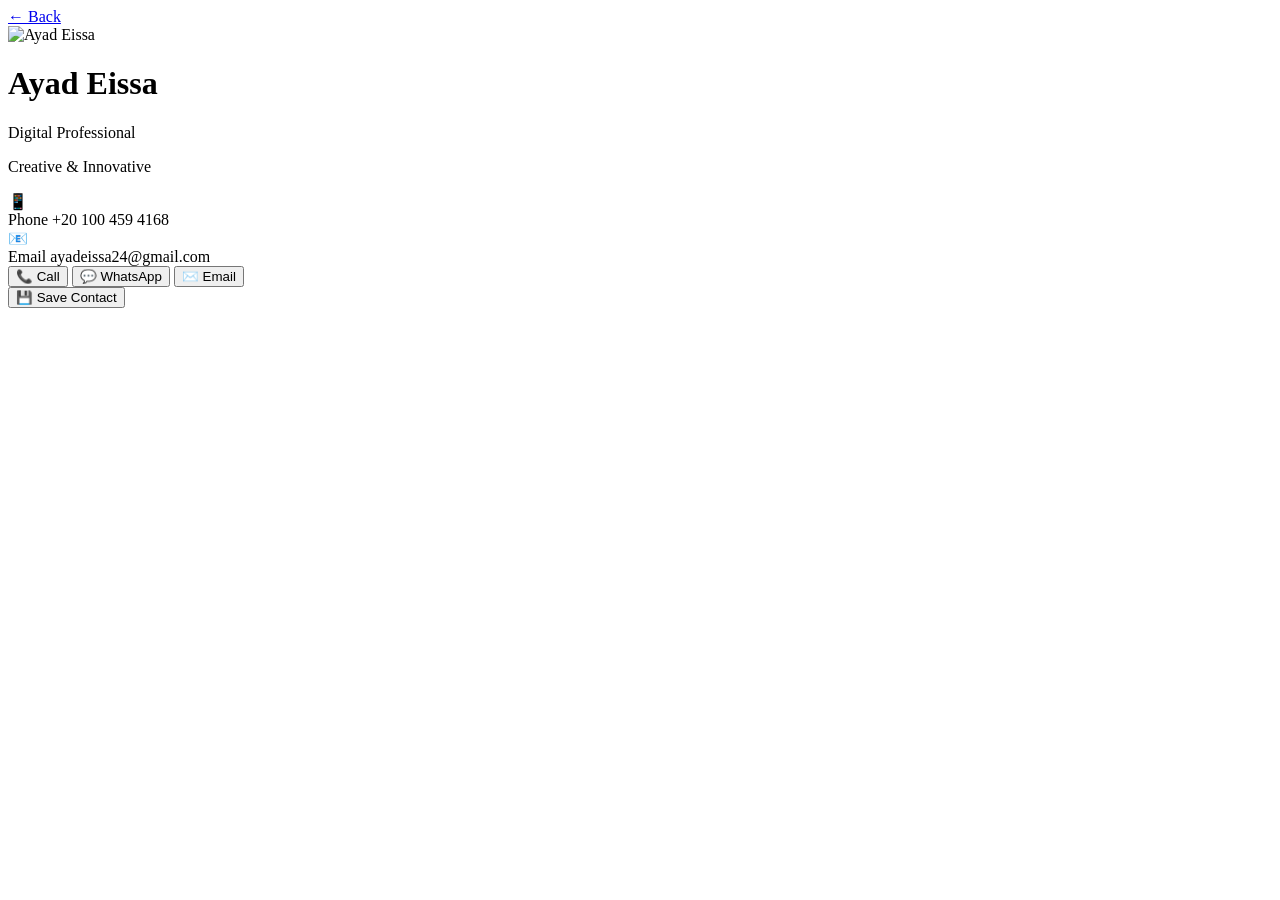
==== card3.html @ d848d21b "Add Minimal Dark card design" ====
<!DOCTYPE html>
<html lang="en">
<head>
    <meta charset="UTF-8">
    <meta name="viewport" content="width=device-width, initial-scale=1.0">
    <title>Ayad Eissa - Minimal Dark Card</title>
    <link rel="stylesheet" href="css/style.css">
</head>
<body class="minimal-dark-theme">
    <div class="card-container">
        <div class="back-button">
            <a href="index.html" class="btn-back">← Back</a>
        </div>

        <div class="card minimal-dark-card">
            <div class="card-bg minimal"></div>
            
            <div class="card-content">
                <div class="avatar-container">
                    <div class="avatar-frame minimal">
                        <img src="https://via.placeholder.com/200?text=Ayad+Eissa" alt="Ayad Eissa" class="avatar">
                        <div class="avatar-border"></div>
                    </div>
                </div>

                <div class="info-section">
                    <h1 class="name minimal">Ayad Eissa</h1>
                    <p class="title">Digital Professional</p>
                    <p class="subtitle">Creative & Innovative</p>
                </div>

                <div class="divider minimal-divider"></div>

                <div class="contact-info">
                    <div class="contact-item minimal">
                        <span class="icon">📱</span>
                        <div class="contact-text">
                            <span class="label">Phone</span>
                            <span class="value">+20 100 459 4168</span>
                        </div>
                    </div>
                    <div class="contact-item minimal">
                        <span class="icon">📧</span>
                        <div class="contact-text">
                            <span class="label">Email</span>
                            <span class="value">ayadeissa24@gmail.com</span>
                        </div>
                    </div>
                </div>

                <div class="action-buttons minimal-buttons">
                    <button class="btn-action minimal" onclick="call()">
                        <span class="icon">📞</span>
                        <span>Call</span>
                    </button>
                    <button class="btn-action minimal" onclick="whatsapp()">
                        <span class="icon">💬</span>
                        <span>WhatsApp</span>
                    </button>
                    <button class="btn-action minimal" onclick="email()">
                        <span class="icon">✉️</span>
                        <span>Email</span>
                    </button>
                </div>

                <div class="save-contact-section">
                    <button class="btn-save minimal" onclick="downloadVCF()">
                        <span class="icon">💾</span>
                        <span>Save Contact</span>
                    </button>
                </div>
            </div>
        </div>
    </div>

    <script src="js/app.js"></script>
    <script>
        function call() {
            window.location.href = 'tel:+201004594168';
        }
        function whatsapp() {
            window.location.href = 'https://wa.me/201004594168';
        }
        function email() {
            window.location.href = 'mailto:ayadeissa24@gmail.com';
        }
        function downloadVCF() {
            const link = document.createElement('a');
            link.href = 'contact.vcf';
            link.download = 'Ayad-Eissa.vcf';
            document.body.appendChild(link);
            link.click();
            document.body.removeChild(link);
        }
    </script>
</body>
</html>
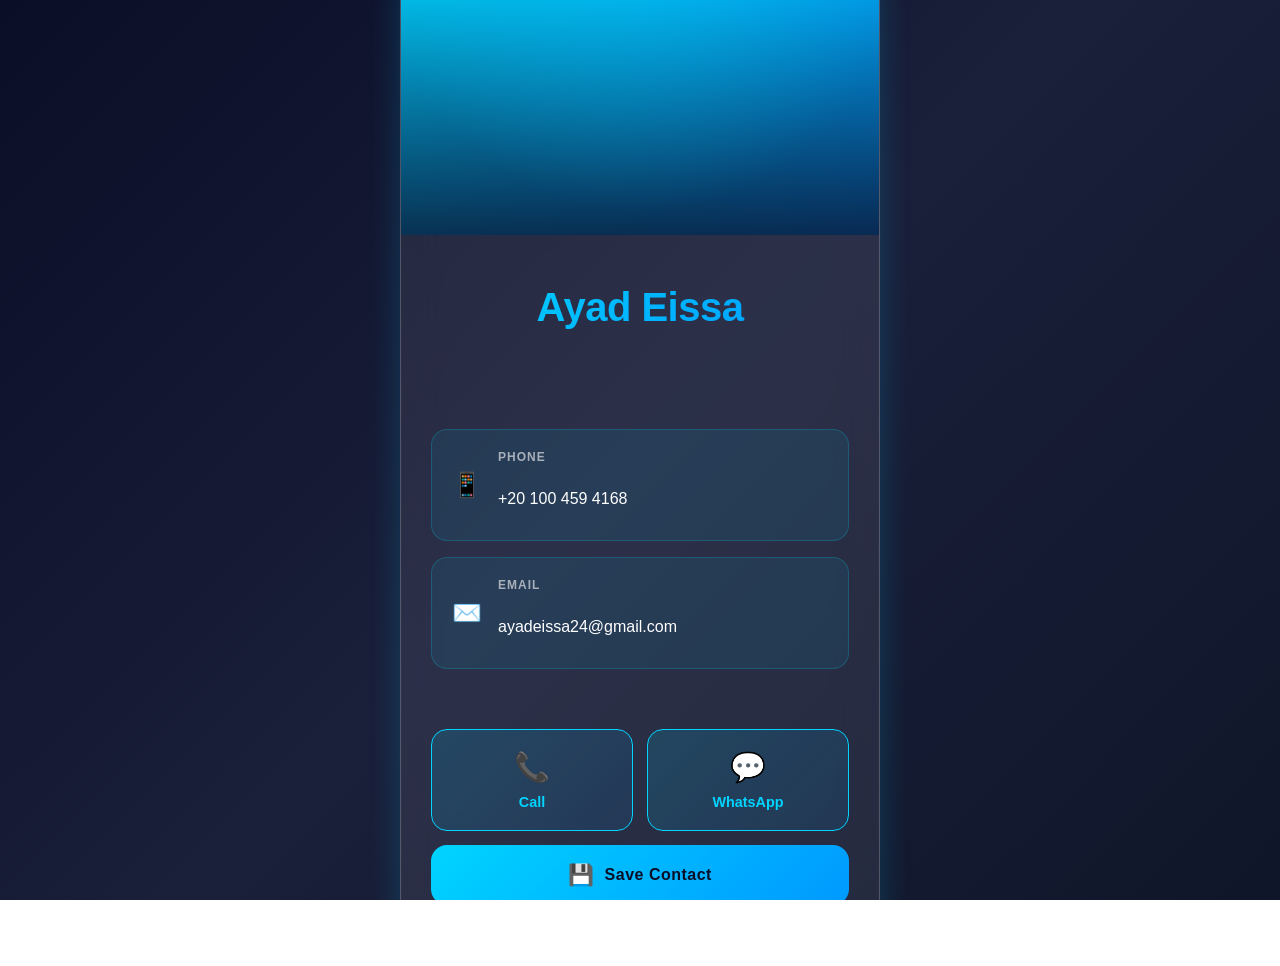
==== commit dd304c8a: "Redesign card3 with premium NFC layout - hero banner, glassmorphism, modern blue neon" ====
--- a/card3.html
+++ b/card3.html
@@ -3,69 +3,375 @@
 <head>
     <meta charset="UTF-8">
     <meta name="viewport" content="width=device-width, initial-scale=1.0">
-    <title>Ayad Eissa - Minimal Dark Card</title>
+    <title>Ayad Eissa - Premium Digital Business Card</title>
     <link rel="stylesheet" href="css/style.css">
+    <style>
+        * {
+            margin: 0;
+            padding: 0;
+            box-sizing: border-box;
+        }
+
+        body {
+            font-family: -apple-system, BlinkMacSystemFont, 'Segoe UI', Roboto, Oxygen, Ubuntu, Cantarell, sans-serif;
+            background: linear-gradient(135deg, #0a0e27 0%, #1a1f3a 50%, #0f1629 100%);
+            min-height: 100vh;
+            display: flex;
+            align-items: center;
+            justify-content: center;
+            padding: 20px;
+        }
+
+        .container {
+            width: 100%;
+            max-width: 480px;
+            position: relative;
+        }
+
+        .back-button {
+            position: absolute;
+            top: -60px;
+            left: 0;
+            z-index: 50;
+        }
+
+        .btn-back {
+            display: inline-flex;
+            align-items: center;
+            gap: 8px;
+            padding: 12px 24px;
+            background: rgba(255, 255, 255, 0.08);
+            backdrop-filter: blur(20px);
+            border: 1px solid rgba(255, 255, 255, 0.2);
+            border-radius: 10px;
+            color: #ffffff;
+            text-decoration: none;
+            transition: all 0.3s ease;
+            font-weight: 500;
+        }
+
+        .btn-back:hover {
+            background: #00d4ff;
+            color: #0a0e27;
+            transform: translateX(-5px);
+        }
+
+        .card {
+            background: rgba(255, 255, 255, 0.08);
+            backdrop-filter: blur(20px);
+            border: 1px solid rgba(255, 255, 255, 0.2);
+            border-radius: 35px;
+            overflow: hidden;
+            box-shadow: 0 8px 32px rgba(0, 212, 255, 0.2), inset 0 1px 1px rgba(255, 255, 255, 0.2);
+            animation: slideUp 0.8s ease-out;
+        }
+
+        .hero-banner {
+            width: 100%;
+            height: 280px;
+            background: linear-gradient(135deg, #00d4ff 0%, #0099ff 100%);
+            position: relative;
+            overflow: hidden;
+        }
+
+        .hero-banner img {
+            width: 100%;
+            height: 100%;
+            object-fit: cover;
+        }
+
+        .hero-overlay {
+            position: absolute;
+            inset: 0;
+            background: linear-gradient(180deg, rgba(0, 0, 0, 0) 0%, rgba(10, 14, 39, 0.8) 100%);
+        }
+
+        .neon-glow {
+            position: absolute;
+            inset: 0;
+            background: radial-gradient(circle at 50% 0%, rgba(0, 212, 255, 0.3) 0%, transparent 70%);
+            animation: pulse-glow 3s ease-in-out infinite;
+        }
+
+        @keyframes pulse-glow {
+            0%, 100% {
+                opacity: 0.5;
+            }
+            50% {
+                opacity: 1;
+            }
+        }
+
+        .card-content {
+            padding: 0;
+            position: relative;
+        }
+
+        .profile-section {
+            padding: 40px 30px;
+            text-align: center;
+        }
+
+        .profile-name {
+            font-size: 2.5rem;
+            font-weight: 700;
+            color: #ffffff;
+            margin-bottom: 30px;
+            letter-spacing: -0.5px;
+            background: linear-gradient(135deg, #00d4ff 0%, #0099ff 100%);
+            -webkit-background-clip: text;
+            -webkit-text-fill-color: transparent;
+            background-clip: text;
+        }
+
+        .contact-section {
+            padding: 0 30px 40px;
+        }
+
+        .contact-item {
+            display: flex;
+            align-items: center;
+            gap: 16px;
+            padding: 18px 20px;
+            background: rgba(0, 212, 255, 0.08);
+            border: 1px solid rgba(0, 212, 255, 0.2);
+            border-radius: 16px;
+            margin-bottom: 16px;
+            transition: all 0.3s ease;
+            cursor: pointer;
+        }
+
+        .contact-item:hover {
+            background: rgba(0, 212, 255, 0.15);
+            border-color: #00d4ff;
+            transform: translateX(8px);
+        }
+
+        .contact-item:last-child {
+            margin-bottom: 0;
+        }
+
+        .contact-icon {
+            font-size: 1.5rem;
+            min-width: 24px;
+        }
+
+        .contact-info {
+            flex: 1;
+        }
+
+        .contact-label {
+            display: block;
+            font-size: 0.75rem;
+            color: rgba(255, 255, 255, 0.6);
+            text-transform: uppercase;
+            letter-spacing: 1px;
+            margin-bottom: 4px;
+            font-weight: 600;
+        }
+
+        .contact-value {
+            display: block;
+            font-size: 1rem;
+            color: #ffffff;
+            font-weight: 500;
+            word-break: break-word;
+        }
+
+        .actions-section {
+            padding: 0 30px 40px;
+            display: grid;
+            grid-template-columns: 1fr 1fr;
+            gap: 14px;
+        }
+
+        .action-button {
+            display: flex;
+            flex-direction: column;
+            align-items: center;
+            justify-content: center;
+            gap: 10px;
+            padding: 20px 16px;
+            background: linear-gradient(135deg, rgba(0, 212, 255, 0.15) 0%, rgba(0, 153, 255, 0.1) 100%);
+            border: 1.5px solid #00d4ff;
+            border-radius: 16px;
+            color: #00d4ff;
+            cursor: pointer;
+            font-weight: 600;
+            font-size: 0.9rem;
+            transition: all 0.3s ease;
+            text-decoration: none;
+        }
+
+        .action-button:hover {
+            background: linear-gradient(135deg, #00d4ff 0%, #0099ff 100%);
+            color: #0a0e27;
+            transform: translateY(-4px);
+            box-shadow: 0 12px 30px rgba(0, 212, 255, 0.4);
+        }
+
+        .action-button-icon {
+            font-size: 1.8rem;
+        }
+
+        .save-button {
+            grid-column: 1 / -1;
+            padding: 18px;
+            background: linear-gradient(135deg, #00d4ff 0%, #0099ff 100%);
+            border: none;
+            border-radius: 16px;
+            color: #0a0e27;
+            cursor: pointer;
+            font-weight: 700;
+            font-size: 1rem;
+            transition: all 0.3s ease;
+            display: flex;
+            align-items: center;
+            justify-content: center;
+            gap: 10px;
+            letter-spacing: 0.5px;
+        }
+
+        .save-button:hover {
+            transform: scale(1.02);
+            box-shadow: 0 15px 40px rgba(0, 212, 255, 0.5);
+        }
+
+        .save-button-icon {
+            font-size: 1.3rem;
+        }
+
+        @keyframes slideUp {
+            from {
+                opacity: 0;
+                transform: translateY(30px);
+            }
+            to {
+                opacity: 1;
+                transform: translateY(0);
+            }
+        }
+
+        @media (max-width: 600px) {
+            .profile-name {
+                font-size: 2rem;
+            }
+
+            .profile-section {
+                padding: 35px 25px;
+            }
+
+            .contact-section,
+            .actions-section {
+                padding-left: 25px;
+                padding-right: 25px;
+            }
+
+            .contact-item {
+                padding: 16px 18px;
+                margin-bottom: 14px;
+            }
+
+            .hero-banner {
+                height: 240px;
+            }
+        }
+
+        @media (max-width: 480px) {
+            .container {
+                max-width: 100%;
+            }
+
+            .profile-name {
+                font-size: 1.8rem;
+            }
+
+            .profile-section {
+                padding: 30px 20px;
+                margin-bottom: 10px;
+            }
+
+            .contact-section,
+            .actions-section {
+                padding-left: 20px;
+                padding-right: 20px;
+            }
+
+            .contact-item {
+                padding: 14px 16px;
+                margin-bottom: 12px;
+            }
+
+            .action-button {
+                padding: 18px 14px;
+                gap: 8px;
+                font-size: 0.85rem;
+            }
+
+            .action-button-icon {
+                font-size: 1.5rem;
+            }
+
+            .save-button {
+                padding: 16px;
+                font-size: 0.95rem;
+            }
+
+            .hero-banner {
+                height: 200px;
+            }
+        }
+    </style>
 </head>
-<body class="minimal-dark-theme">
-    <div class="card-container">
+<body>
+    <div class="container">
         <div class="back-button">
             <a href="index.html" class="btn-back">← Back</a>
         </div>
 
-        <div class="card minimal-dark-card">
-            <div class="card-bg minimal"></div>
-            
+        <div class="card">
+            <div class="hero-banner">
+                <img src="https://images.unsplash.com/photo-1507003211169-0a1dd7228f2d?w=500&h=300&fit=crop" alt="Ayad Eissa">
+                <div class="hero-overlay"></div>
+                <div class="neon-glow"></div>
+            </div>
+
             <div class="card-content">
-                <div class="avatar-container">
-                    <div class="avatar-frame minimal">
-                        <img src="https://via.placeholder.com/200?text=Ayad+Eissa" alt="Ayad Eissa" class="avatar">
-                        <div class="avatar-border"></div>
-                    </div>
+                <div class="profile-section">
+                    <h1 class="profile-name">Ayad Eissa</h1>
                 </div>
 
-                <div class="info-section">
-                    <h1 class="name minimal">Ayad Eissa</h1>
-                    <p class="title">Digital Professional</p>
-                    <p class="subtitle">Creative & Innovative</p>
-                </div>
-
-                <div class="divider minimal-divider"></div>
-
-                <div class="contact-info">
-                    <div class="contact-item minimal">
-                        <span class="icon">📱</span>
-                        <div class="contact-text">
-                            <span class="label">Phone</span>
-                            <span class="value">+20 100 459 4168</span>
+                <div class="contact-section">
+                    <div class="contact-item" onclick="call()">
+                        <div class="contact-icon">📱</div>
+                        <div class="contact-info">
+                            <span class="contact-label">Phone</span>
+                            <span class="contact-value">+20 100 459 4168</span>
                         </div>
                     </div>
-                    <div class="contact-item minimal">
-                        <span class="icon">📧</span>
-                        <div class="contact-text">
-                            <span class="label">Email</span>
-                            <span class="value">ayadeissa24@gmail.com</span>
+
+                    <div class="contact-item" onclick="email()">
+                        <div class="contact-icon">✉️</div>
+                        <div class="contact-info">
+                            <span class="contact-label">Email</span>
+                            <span class="contact-value">ayadeissa24@gmail.com</span>
                         </div>
                     </div>
                 </div>
 
-                <div class="action-buttons minimal-buttons">
-                    <button class="btn-action minimal" onclick="call()">
-                        <span class="icon">📞</span>
+                <div class="actions-section">
+                    <button class="action-button" onclick="call()">
+                        <span class="action-button-icon">📞</span>
                         <span>Call</span>
                     </button>
-                    <button class="btn-action minimal" onclick="whatsapp()">
-                        <span class="icon">💬</span>
+
+                    <button class="action-button" onclick="whatsapp()">
+                        <span class="action-button-icon">💬</span>
                         <span>WhatsApp</span>
                     </button>
-                    <button class="btn-action minimal" onclick="email()">
-                        <span class="icon">✉️</span>
-                        <span>Email</span>
-                    </button>
-                </div>
-
-                <div class="save-contact-section">
-                    <button class="btn-save minimal" onclick="downloadVCF()">
-                        <span class="icon">💾</span>
+
+                    <button class="save-button" onclick="downloadVCF()">
+                        <span class="save-button-icon">💾</span>
                         <span>Save Contact</span>
                     </button>
                 </div>
@@ -73,17 +379,19 @@
         </div>
     </div>
 
-    <script src="js/app.js"></script>
     <script>
         function call() {
             window.location.href = 'tel:+201004594168';
         }
+
         function whatsapp() {
             window.location.href = 'https://wa.me/201004594168';
         }
+
         function email() {
             window.location.href = 'mailto:ayadeissa24@gmail.com';
         }
+
         function downloadVCF() {
             const link = document.createElement('a');
             link.href = 'contact.vcf';
@@ -91,7 +399,62 @@
             document.body.appendChild(link);
             link.click();
             document.body.removeChild(link);
-        }
+            
+            // Show notification
+            showNotification('Contact saved!');
+        }
+
+        function showNotification(message) {
+            const notification = document.createElement('div');
+            notification.textContent = message;
+            notification.style.cssText = `
+                position: fixed;
+                bottom: 30px;
+                right: 30px;
+                background: linear-gradient(135deg, #00d4ff 0%, #0099ff 100%);
+                color: white;
+                padding: 15px 25px;
+                border-radius: 10px;
+                box-shadow: 0 10px 30px rgba(0, 212, 255, 0.4);
+                animation: slideInNotif 0.3s ease-out;
+                z-index: 1000;
+                font-weight: 600;
+            `;
+            
+            document.body.appendChild(notification);
+            
+            setTimeout(() => {
+                notification.style.animation = 'slideOutNotif 0.3s ease-out';
+                setTimeout(() => notification.remove(), 300);
+            }, 3000);
+        }
+
+        // Add notification animations
+        const style = document.createElement('style');
+        style.textContent = `
+            @keyframes slideInNotif {
+                from {
+                    transform: translateX(400px);
+                    opacity: 0;
+                }
+                to {
+                    transform: translateX(0);
+                    opacity: 1;
+                }
+            }
+            
+            @keyframes slideOutNotif {
+                from {
+                    transform: translateX(0);
+                    opacity: 1;
+                }
+                to {
+                    transform: translateX(400px);
+                    opacity: 0;
+                }
+            }
+        `;
+        document.head.appendChild(style);
     </script>
 </body>
 </html>
--- a/css/style.css
+++ b/css/style.css
@@ -0,0 +1,1201 @@
+* {
+    margin: 0;
+    padding: 0;
+    box-sizing: border-box;
+}
+
+:root {
+    --primary-blue: #00d4ff;
+    --secondary-blue: #0099ff;
+    --dark-bg: #0a0e27;
+    --card-bg: #111629;
+    --text-primary: #ffffff;
+    --text-secondary: #a0a9c9;
+    --neon-cyan: #00d4ff;
+    --neon-pink: #ff006e;
+    --neon-purple: #b537f2;
+    --gold: #d4af37;
+    --glass-bg: rgba(255, 255, 255, 0.08);
+    --glass-border: rgba(255, 255, 255, 0.2);
+}
+
+/* ============= GLOBAL STYLES ============= */
+
+html, body {
+    width: 100%;
+    height: 100%;
+    overflow-x: hidden;
+}
+
+body {
+    font-family: 'Segoe UI', Tahoma, Geneva, Verdana, sans-serif;
+    background: linear-gradient(135deg, var(--dark-bg) 0%, #1a1f3a 100%);
+    color: var(--text-primary);
+    line-height: 1.6;
+}
+
+/* ============= LANDING PAGE ============= */
+
+.landing-container {
+    min-height: 100vh;
+    display: flex;
+    align-items: center;
+    justify-content: center;
+    padding: 20px;
+    background: linear-gradient(135deg, #0a0e27 0%, #1a1f3a 50%, #0f1629 100%);
+    position: relative;
+    overflow: hidden;
+}
+
+.landing-container::before {
+    content: '';
+    position: absolute;
+    width: 400px;
+    height: 400px;
+    background: radial-gradient(circle, rgba(0, 212, 255, 0.1) 0%, transparent 70%);
+    border-radius: 50%;
+    top: -100px;
+    left: -100px;
+    animation: float 8s ease-in-out infinite;
+}
+
+.landing-container::after {
+    content: '';
+    position: absolute;
+    width: 300px;
+    height: 300px;
+    background: radial-gradient(circle, rgba(0, 153, 255, 0.1) 0%, transparent 70%);
+    border-radius: 50%;
+    bottom: -50px;
+    right: -50px;
+    animation: float 10s ease-in-out infinite reverse;
+}
+
+.landing-content {
+    position: relative;
+    z-index: 10;
+    width: 100%;
+    max-width: 1200px;
+}
+
+.landing-header {
+    text-align: center;
+    margin-bottom: 60px;
+    animation: slideDown 0.8s ease-out;
+}
+
+.nfc-icon {
+    width: 100px;
+    height: 100px;
+    margin: 0 auto 30px;
+    animation: spin 3s linear infinite, pulse 2s ease-in-out infinite;
+}
+
+.nfc-icon svg {
+    width: 100%;
+    height: 100%;
+    filter: drop-shadow(0 0 20px rgba(0, 212, 255, 0.5));
+}
+
+.landing-header h1 {
+    font-size: clamp(2rem, 5vw, 3.5rem);
+    background: linear-gradient(135deg, var(--neon-cyan) 0%, var(--secondary-blue) 100%);
+    -webkit-background-clip: text;
+    -webkit-text-fill-color: transparent;
+    background-clip: text;
+    margin-bottom: 10px;
+    font-weight: 700;
+}
+
+.landing-header p {
+    color: var(--text-secondary);
+    font-size: 1.1rem;
+    letter-spacing: 0.5px;
+}
+
+.theme-grid {
+    display: grid;
+    grid-template-columns: repeat(auto-fit, minmax(280px, 1fr));
+    gap: 30px;
+    margin-bottom: 60px;
+}
+
+.theme-card {
+    background: var(--glass-bg);
+    backdrop-filter: blur(20px);
+    border: 1px solid var(--glass-border);
+    border-radius: 20px;
+    padding: 30px;
+    cursor: pointer;
+    transition: all 0.3s ease;
+    position: relative;
+    overflow: hidden;
+    animation: slideUp 0.8s ease-out;
+}
+
+.theme-card::before {
+    content: '';
+    position: absolute;
+    inset: 0;
+    background: linear-gradient(135deg, rgba(0, 212, 255, 0.1) 0%, transparent 100%);
+    opacity: 0;
+    transition: opacity 0.3s ease;
+}
+
+.theme-card:hover {
+    transform: translateY(-10px);
+    border-color: var(--neon-cyan);
+    box-shadow: 0 20px 40px rgba(0, 212, 255, 0.2), inset 0 1px 0 rgba(255, 255, 255, 0.2);
+}
+
+.theme-card:hover::before {
+    opacity: 1;
+}
+
+.theme-preview-content {
+    position: relative;
+    z-index: 2;
+    margin-bottom: 20px;
+}
+
+.theme-card h3 {
+    font-size: 1.5rem;
+    margin-bottom: 10px;
+    color: var(--text-primary);
+}
+
+.theme-card p {
+    color: var(--text-secondary);
+    font-size: 0.95rem;
+    margin-bottom: 15px;
+}
+
+.neon-dots {
+    display: flex;
+    gap: 8px;
+}
+
+.neon-dots span {
+    width: 8px;
+    height: 8px;
+    background: var(--neon-cyan);
+    border-radius: 50%;
+    box-shadow: 0 0 10px var(--neon-cyan);
+    animation: pulse 2s ease-in-out infinite;
+}
+
+.neon-dots span:nth-child(2) {
+    animation-delay: 0.3s;
+}
+
+.neon-dots span:nth-child(3) {
+    animation-delay: 0.6s;
+}
+
+.glass-effect {
+    width: 60px;
+    height: 60px;
+    background: var(--glass-bg);
+    backdrop-filter: blur(10px);
+    border: 1px solid var(--glass-border);
+    border-radius: 15px;
+    box-shadow: 0 8px 32px rgba(0, 212, 255, 0.1);
+}
+
+.minimal-lines {
+    display: flex;
+    flex-direction: column;
+    gap: 8px;
+}
+
+.minimal-lines span {
+    width: 50px;
+    height: 2px;
+    background: var(--text-secondary);
+    border-radius: 1px;
+    transition: all 0.3s ease;
+}
+
+.theme-card:hover .minimal-lines span {
+    background: var(--neon-cyan);
+}
+
+.luxury-accent {
+    width: 60px;
+    height: 3px;
+    background: linear-gradient(90deg, var(--gold) 0%, transparent 100%);
+    border-radius: 2px;
+    position: relative;
+}
+
+.luxury-accent::after {
+    content: '';
+    position: absolute;
+    width: 6px;
+    height: 6px;
+    background: var(--gold);
+    border-radius: 50%;
+    right: 0;
+    top: 50%;
+    transform: translateY(-50%);
+}
+
+.theme-btn {
+    display: inline-block;
+    padding: 12px 30px;
+    background: linear-gradient(135deg, var(--neon-cyan) 0%, var(--secondary-blue) 100%);
+    color: var(--dark-bg);
+    border: none;
+    border-radius: 10px;
+    font-weight: 600;
+    text-decoration: none;
+    cursor: pointer;
+    transition: all 0.3s ease;
+    position: relative;
+    z-index: 2;
+    font-size: 0.95rem;
+    letter-spacing: 0.5px;
+}
+
+.theme-btn:hover {
+    transform: scale(1.05);
+    box-shadow: 0 10px 30px rgba(0, 212, 255, 0.4);
+}
+
+.info-section {
+    text-align: center;
+    padding: 40px;
+    background: var(--glass-bg);
+    backdrop-filter: blur(20px);
+    border: 1px solid var(--glass-border);
+    border-radius: 20px;
+    animation: slideUp 0.8s ease-out 0.2s both;
+}
+
+.info-section h2 {
+    font-size: 2rem;
+    margin-bottom: 10px;
+    background: linear-gradient(135deg, var(--neon-cyan) 0%, var(--secondary-blue) 100%);
+    -webkit-background-clip: text;
+    -webkit-text-fill-color: transparent;
+    background-clip: text;
+}
+
+.info-section p {
+    color: var(--text-secondary);
+    margin-bottom: 20px;
+}
+
+.contact-links-preview {
+    display: flex;
+    gap: 15px;
+    justify-content: center;
+    flex-wrap: wrap;
+}
+
+.contact-link {
+    padding: 10px 20px;
+    background: rgba(0, 212, 255, 0.1);
+    border: 1px solid var(--neon-cyan);
+    border-radius: 8px;
+    color: var(--neon-cyan);
+    text-decoration: none;
+    transition: all 0.3s ease;
+    font-size: 0.9rem;
+}
+
+.contact-link:hover {
+    background: var(--neon-cyan);
+    color: var(--dark-bg);
+    transform: scale(1.05);
+}
+
+/* ============= CARD CONTAINER ============= */
+
+.card-container {
+    min-height: 100vh;
+    display: flex;
+    align-items: center;
+    justify-content: center;
+    padding: 20px;
+    background: linear-gradient(135deg, #0a0e27 0%, #1a1f3a 50%, #0f1629 100%);
+    position: relative;
+    overflow: hidden;
+}
+
+.card-container::before {
+    content: '';
+    position: absolute;
+    width: 500px;
+    height: 500px;
+    background: radial-gradient(circle, rgba(0, 212, 255, 0.08) 0%, transparent 70%);
+    border-radius: 50%;
+    top: -150px;
+    right: -150px;
+    animation: float 12s ease-in-out infinite;
+}
+
+.card-container::after {
+    content: '';
+    position: absolute;
+    width: 400px;
+    height: 400px;
+    background: radial-gradient(circle, rgba(0, 153, 255, 0.08) 0%, transparent 70%);
+    border-radius: 50%;
+    bottom: -100px;
+    left: -100px;
+    animation: float 10s ease-in-out infinite reverse;
+}
+
+.back-button {
+    position: absolute;
+    top: 30px;
+    left: 30px;
+    z-index: 50;
+}
+
+.btn-back {
+    display: inline-flex;
+    align-items: center;
+    gap: 8px;
+    padding: 12px 24px;
+    background: var(--glass-bg);
+    backdrop-filter: blur(20px);
+    border: 1px solid var(--glass-border);
+    border-radius: 10px;
+    color: var(--text-primary);
+    text-decoration: none;
+    transition: all 0.3s ease;
+    font-weight: 500;
+}
+
+.btn-back:hover {
+    background: var(--neon-cyan);
+    color: var(--dark-bg);
+    transform: translateX(-5px);
+}
+
+/* ============= CYBER NEON THEME ============= */
+
+.cyber-neon-theme {
+    background: linear-gradient(135deg, #0a0e27 0%, #1a1f3a 50%, #0f1629 100%);
+}
+
+.cyber-neon-card {
+    width: 100%;
+    max-width: 420px;
+    min-height: 600px;
+    background: rgba(10, 14, 39, 0.8);
+    border: 2px solid var(--neon-cyan);
+    border-radius: 20px;
+    padding: 40px 30px;
+    position: relative;
+    z-index: 10;
+    overflow: hidden;
+    box-shadow: 0 0 40px rgba(0, 212, 255, 0.3), inset 0 0 20px rgba(0, 212, 255, 0.1);
+    animation: slideUp 0.8s ease-out;
+}
+
+.cyber-neon-card::before {
+    content: '';
+    position: absolute;
+    inset: 0;
+    background: linear-gradient(45deg, transparent 30%, rgba(0, 212, 255, 0.1) 50%, transparent 70%);
+    animation: scan 3s ease-in-out infinite;
+    pointer-events: none;
+}
+
+.card-bg {
+    position: absolute;
+    inset: 0;
+    background: linear-gradient(135deg, rgba(0, 212, 255, 0.05) 0%, rgba(0, 153, 255, 0.05) 100%);
+    z-index: -1;
+}
+
+.card-glow {
+    position: absolute;
+    inset: -20px;
+    background: radial-gradient(circle, rgba(0, 212, 255, 0.2) 0%, transparent 70%);
+    z-index: -1;
+    filter: blur(20px);
+    animation: pulse 2s ease-in-out infinite;
+}
+
+.card-content {
+    position: relative;
+    z-index: 2;
+    display: flex;
+    flex-direction: column;
+    gap: 20px;
+}
+
+.avatar-container {
+    display: flex;
+    justify-content: center;
+    margin-bottom: 10px;
+}
+
+.avatar-frame {
+    position: relative;
+    width: 150px;
+    height: 150px;
+    border-radius: 50%;
+    overflow: hidden;
+    border: 2px solid var(--neon-cyan);
+    box-shadow: 0 0 30px rgba(0, 212, 255, 0.5), inset 0 0 20px rgba(0, 212, 255, 0.2);
+    animation: glow 3s ease-in-out infinite;
+}
+
+.avatar-frame.glass {
+    border-color: var(--primary-blue);
+    background: var(--glass-bg);
+    box-shadow: 0 8px 32px rgba(0, 212, 255, 0.2), inset 0 0 10px rgba(255, 255, 255, 0.1);
+}
+
+.avatar-frame.minimal {
+    border: 1px solid var(--text-secondary);
+    box-shadow: none;
+}
+
+.avatar-frame.luxury {
+    border: 3px solid var(--gold);
+    box-shadow: 0 0 30px rgba(212, 175, 55, 0.5), inset 0 0 20px rgba(212, 175, 55, 0.1);
+}
+
+.avatar {
+    width: 100%;
+    height: 100%;
+    object-fit: cover;
+    display: block;
+}
+
+.avatar-ring {
+    position: absolute;
+    inset: -3px;
+    border: 2px solid transparent;
+    border-top-color: var(--neon-cyan);
+    border-right-color: var(--neon-cyan);
+    border-radius: 50%;
+    animation: spin 2s linear infinite;
+}
+
+.avatar-glow {
+    position: absolute;
+    inset: -10px;
+    background: radial-gradient(circle, rgba(0, 212, 255, 0.3) 0%, transparent 70%);
+    border-radius: 50%;
+    animation: pulse 2s ease-in-out infinite;
+}
+
+.avatar-gold-ring {
+    position: absolute;
+    inset: -5px;
+    border: 2px solid var(--gold);
+    border-radius: 50%;
+    box-shadow: 0 0 20px rgba(212, 175, 55, 0.4);
+}
+
+.info-section {
+    text-align: center;
+    margin-bottom: 10px;
+}
+
+.name {
+    font-size: 1.8rem;
+    font-weight: 700;
+    margin-bottom: 5px;
+    letter-spacing: 1px;
+}
+
+.name.neon-text {
+    color: var(--neon-cyan);
+    text-shadow: 0 0 20px var(--neon-cyan), 0 0 40px rgba(0, 212, 255, 0.5);
+}
+
+.name.luxury {
+    color: var(--gold);
+    text-shadow: 0 0 20px var(--gold);
+}
+
+.name.minimal {
+    color: var(--text-primary);
+}
+
+.title {
+    color: var(--neon-cyan);
+    font-size: 1rem;
+    font-weight: 600;
+    margin-bottom: 5px;
+    text-shadow: 0 0 10px rgba(0, 212, 255, 0.5);
+}
+
+.subtitle {
+    color: var(--text-secondary);
+    font-size: 0.9rem;
+}
+
+.divider {
+    height: 2px;
+    background: linear-gradient(90deg, transparent 0%, var(--neon-cyan) 50%, transparent 100%);
+    margin: 15px 0;
+    box-shadow: 0 0 10px rgba(0, 212, 255, 0.5);
+}
+
+.neon-divider {
+    background: linear-gradient(90deg, transparent 0%, var(--neon-cyan) 50%, transparent 100%);
+    box-shadow: 0 0 15px rgba(0, 212, 255, 0.6);
+}
+
+.glass-divider {
+    background: linear-gradient(90deg, transparent 0%, var(--primary-blue) 50%, transparent 100%);
+    box-shadow: 0 0 10px rgba(0, 212, 255, 0.3);
+}
+
+.minimal-divider {
+    background: var(--text-secondary);
+    opacity: 0.3;
+}
+
+.contact-info {
+    display: flex;
+    flex-direction: column;
+    gap: 15px;
+    margin-bottom: 10px;
+}
+
+.contact-item {
+    display: flex;
+    align-items: center;
+    gap: 12px;
+    padding: 12px;
+    background: rgba(0, 212, 255, 0.05);
+    border: 1px solid rgba(0, 212, 255, 0.2);
+    border-radius: 12px;
+    font-size: 0.9rem;
+    transition: all 0.3s ease;
+}
+
+.contact-item:hover {
+    background: rgba(0, 212, 255, 0.1);
+    border-color: var(--neon-cyan);
+    transform: translateX(5px);
+}
+
+.contact-item .icon {
+    font-size: 1.3rem;
+}
+
+.contact-item .label {
+    display: block;
+    color: var(--text-secondary);
+    font-size: 0.8rem;
+}
+
+.contact-item .value {
+    display: block;
+    color: var(--text-primary);
+    font-weight: 500;
+}
+
+.contact-text {
+    display: flex;
+    flex-direction: column;
+    gap: 2px;
+}
+
+.contact-item.glass-item {
+    background: rgba(0, 212, 255, 0.05);
+    border: 1px solid rgba(0, 212, 255, 0.15);
+    padding: 15px;
+    border-radius: 12px;
+    display: grid;
+    grid-template-columns: auto 1fr;
+    gap: 12px;
+    align-items: center;
+}
+
+.contact-item.glass-item .icon {
+    grid-row: 1 / 3;
+    font-size: 1.5rem;
+}
+
+.contact-item.luxury {
+    background: rgba(212, 175, 55, 0.05);
+    border: 1px solid rgba(212, 175, 55, 0.2);
+}
+
+.contact-item.luxury:hover {
+    border-color: var(--gold);
+    background: rgba(212, 175, 55, 0.1);
+}
+
+.contact-item.minimal {
+    background: transparent;
+    border: 1px solid var(--text-secondary);
+    opacity: 0.7;
+}
+
+.action-buttons {
+    display: grid;
+    grid-template-columns: 1fr 1fr 1fr;
+    gap: 12px;
+    margin: 15px 0;
+}
+
+.btn-action {
+    display: flex;
+    flex-direction: column;
+    align-items: center;
+    gap: 8px;
+    padding: 15px 12px;
+    background: rgba(0, 212, 255, 0.1);
+    border: 1px solid var(--neon-cyan);
+    border-radius: 12px;
+    color: var(--neon-cyan);
+    cursor: pointer;
+    font-weight: 600;
+    font-size: 0.85rem;
+    transition: all 0.3s ease;
+    position: relative;
+    overflow: hidden;
+}
+
+.btn-action::before {
+    content: '';
+    position: absolute;
+    inset: 0;
+    background: linear-gradient(45deg, transparent 30%, rgba(0, 212, 255, 0.2) 50%, transparent 70%);
+    animation: shimmer 2s infinite;
+}
+
+.btn-action:hover {
+    background: var(--neon-cyan);
+    color: var(--dark-bg);
+    transform: translateY(-5px);
+    box-shadow: 0 10px 30px rgba(0, 212, 255, 0.4);
+}
+
+.btn-action .icon {
+    font-size: 1.3rem;
+}
+
+.btn-action.glass {
+    background: rgba(0, 212, 255, 0.08);
+    border: 1px solid rgba(0, 212, 255, 0.2);
+    color: var(--text-primary);
+}
+
+.btn-action.glass:hover {
+    background: var(--glass-bg);
+    border-color: var(--primary-blue);
+    color: var(--primary-blue);
+}
+
+.btn-action.minimal {
+    background: transparent;
+    border: 1px solid var(--text-secondary);
+    color: var(--text-primary);
+}
+
+.btn-action.minimal:hover {
+    background: var(--text-secondary);
+    color: var(--dark-bg);
+}
+
+.btn-action.luxury {
+    background: rgba(212, 175, 55, 0.1);
+    border: 1px solid var(--gold);
+    color: var(--gold);
+}
+
+.btn-action.luxury:hover {
+    background: var(--gold);
+    color: var(--dark-bg);
+    box-shadow: 0 10px 30px rgba(212, 175, 55, 0.4);
+}
+
+.minimal-buttons {
+    display: grid;
+    grid-template-columns: 1fr 1fr 1fr;
+    gap: 12px;
+}
+
+.luxury-buttons {
+    display: grid;
+    grid-template-columns: 1fr 1fr 1fr;
+    gap: 12px;
+}
+
+.save-contact-section {
+    margin-top: 15px;
+}
+
+.btn-save {
+    width: 100%;
+    padding: 15px;
+    background: linear-gradient(135deg, var(--neon-cyan) 0%, var(--secondary-blue) 100%);
+    border: none;
+    border-radius: 12px;
+    color: var(--dark-bg);
+    font-weight: 600;
+    cursor: pointer;
+    transition: all 0.3s ease;
+    display: flex;
+    align-items: center;
+    justify-content: center;
+    gap: 10px;
+    font-size: 1rem;
+    letter-spacing: 0.5px;
+}
+
+.btn-save:hover {
+    transform: scale(1.02);
+    box-shadow: 0 15px 40px rgba(0, 212, 255, 0.4);
+}
+
+.btn-save .icon {
+    font-size: 1.2rem;
+}
+
+.btn-save.glass {
+    background: linear-gradient(135deg, rgba(0, 212, 255, 0.2) 0%, rgba(0, 153, 255, 0.2) 100%);
+    border: 1px solid var(--primary-blue);
+    color: var(--text-primary);
+}
+
+.btn-save.glass:hover {
+    background: var(--glass-bg);
+    box-shadow: 0 10px 30px rgba(0, 212, 255, 0.3);
+}
+
+.btn-save.minimal {
+    background: transparent;
+    border: 1px solid var(--text-secondary);
+    color: var(--text-primary);
+}
+
+.btn-save.minimal:hover {
+    background: var(--text-secondary);
+    color: var(--dark-bg);
+}
+
+.btn-save.luxury {
+    background: linear-gradient(135deg, var(--gold) 0%, #c9a026 100%);
+    border: none;
+    color: var(--dark-bg);
+}
+
+.btn-save.luxury:hover {
+    box-shadow: 0 15px 40px rgba(212, 175, 55, 0.4);
+}
+
+/* ============= GLASSMORPHISM THEME ============= */
+
+.glassmorphism-theme {
+    background: linear-gradient(135deg, #0a0e27 0%, #1a1f3a 50%, #0f1629 100%);
+}
+
+.glassmorphism-card {
+    width: 100%;
+    max-width: 420px;
+    min-height: 600px;
+    background: var(--glass-bg);
+    backdrop-filter: blur(20px);
+    border: 1px solid var(--glass-border);
+    border-radius: 30px;
+    padding: 40px 30px;
+    position: relative;
+    z-index: 10;
+    overflow: hidden;
+    box-shadow: 0 8px 32px rgba(0, 212, 255, 0.2), inset 0 1px 1px rgba(255, 255, 255, 0.2);
+    animation: slideUp 0.8s ease-out;
+}
+
+.glassmorphism-card::after {
+    content: '';
+    position: absolute;
+    inset: 0;
+    background: linear-gradient(135deg, rgba(255, 255, 255, 0.1) 0%, transparent 100%);
+    pointer-events: none;
+    border-radius: 30px;
+}
+
+.glass-bg {
+    position: absolute;
+    inset: 0;
+    background: var(--glass-bg);
+    z-index: -1;
+    border-radius: 30px;
+}
+
+.glass-elements {
+    position: absolute;
+    inset: 0;
+    pointer-events: none;
+    overflow: hidden;
+}
+
+.glass-blob {
+    position: absolute;
+    background: radial-gradient(circle, rgba(0, 212, 255, 0.2) 0%, transparent 70%);
+    border-radius: 50%;
+    filter: blur(40px);
+}
+
+.blob-1 {
+    width: 300px;
+    height: 300px;
+    top: -100px;
+    right: -100px;
+    animation: float 8s ease-in-out infinite;
+}
+
+.blob-2 {
+    width: 200px;
+    height: 200px;
+    bottom: -50px;
+    left: -50px;
+    animation: float 10s ease-in-out infinite reverse;
+}
+
+.blob-3 {
+    width: 150px;
+    height: 150px;
+    top: 50%;
+    left: 50%;
+    transform: translate(-50%, -50%);
+    animation: pulse 3s ease-in-out infinite;
+}
+
+/* ============= MINIMAL DARK THEME ============= */
+
+.minimal-dark-theme {
+    background: linear-gradient(135deg, #0a0e27 0%, #1a1f3a 50%, #0f1629 100%);
+}
+
+.minimal-dark-card {
+    width: 100%;
+    max-width: 420px;
+    min-height: 600px;
+    background: transparent;
+    border: 1px solid var(--text-secondary);
+    border-radius: 20px;
+    padding: 40px 30px;
+    position: relative;
+    z-index: 10;
+    overflow: hidden;
+    animation: slideUp 0.8s ease-out;
+}
+
+.minimal-dark-card .card-bg.minimal {
+    border: none;
+    background: transparent;
+    z-index: -1;
+}
+
+/* ============= LUXURY BLACK THEME ============= */
+
+.luxury-black-theme {
+    background: linear-gradient(135deg, #0a0a0a 0%, #1a1a1a 50%, #0f0f0f 100%);
+}
+
+.luxury-black-card {
+    width: 100%;
+    max-width: 420px;
+    min-height: 600px;
+    background: rgba(20, 20, 20, 0.9);
+    border: 2px solid var(--gold);
+    border-radius: 20px;
+    padding: 40px 30px;
+    position: relative;
+    z-index: 10;
+    overflow: hidden;
+    box-shadow: 0 0 50px rgba(212, 175, 55, 0.2), inset 0 0 20px rgba(212, 175, 55, 0.05);
+    animation: slideUp 0.8s ease-out;
+}
+
+.luxury-accent-line {
+    position: absolute;
+    top: 0;
+    left: 0;
+    width: 100%;
+    height: 2px;
+    background: linear-gradient(90deg, transparent 0%, var(--gold) 50%, transparent 100%);
+    box-shadow: 0 0 20px var(--gold);
+}
+
+.luxury-elements {
+    position: absolute;
+    inset: 0;
+    pointer-events: none;
+}
+
+.luxury-corner {
+    position: absolute;
+    width: 20px;
+    height: 20px;
+    border: 2px solid var(--gold);
+}
+
+.corner-top-left {
+    top: 20px;
+    left: 20px;
+    border-right: none;
+    border-bottom: none;
+}
+
+.corner-top-right {
+    top: 20px;
+    right: 20px;
+    border-left: none;
+    border-bottom: none;
+}
+
+.corner-bottom-left {
+    bottom: 20px;
+    left: 20px;
+    border-right: none;
+    border-top: none;
+}
+
+.corner-bottom-right {
+    bottom: 20px;
+    right: 20px;
+    border-left: none;
+    border-top: none;
+}
+
+/* ============= ANIMATIONS ============= */
+
+@keyframes slideDown {
+    from {
+        opacity: 0;
+        transform: translateY(-30px);
+    }
+    to {
+        opacity: 1;
+        transform: translateY(0);
+    }
+}
+
+@keyframes slideUp {
+    from {
+        opacity: 0;
+        transform: translateY(30px);
+    }
+    to {
+        opacity: 1;
+        transform: translateY(0);
+    }
+}
+
+@keyframes float {
+    0%, 100% {
+        transform: translateY(0px);
+    }
+    50% {
+        transform: translateY(20px);
+    }
+}
+
+@keyframes spin {
+    from {
+        transform: rotate(0deg);
+    }
+    to {
+        transform: rotate(360deg);
+    }
+}
+
+@keyframes pulse {
+    0%, 100% {
+        opacity: 0.5;
+        transform: scale(1);
+    }
+    50% {
+        opacity: 1;
+        transform: scale(1.1);
+    }
+}
+
+@keyframes glow {
+    0%, 100% {
+        box-shadow: 0 0 20px rgba(0, 212, 255, 0.5), inset 0 0 10px rgba(0, 212, 255, 0.2);
+    }
+    50% {
+        box-shadow: 0 0 40px rgba(0, 212, 255, 0.7), inset 0 0 20px rgba(0, 212, 255, 0.3);
+    }
+}
+
+@keyframes scan {
+    0% {
+        transform: translateY(-100%);
+    }
+    100% {
+        transform: translateY(100%);
+    }
+}
+
+@keyframes shimmer {
+    0% {
+        transform: translateX(-100%);
+    }
+    100% {
+        transform: translateX(100%);
+    }
+}
+
+/* ============= RESPONSIVE DESIGN ============= */
+
+@media (max-width: 768px) {
+    .landing-header h1 {
+        font-size: 2rem;
+    }
+
+    .theme-grid {
+        grid-template-columns: 1fr;
+        gap: 20px;
+    }
+
+    .theme-card {
+        padding: 20px;
+    }
+
+    .cyber-neon-card,
+    .glassmorphism-card,
+    .minimal-dark-card,
+    .luxury-black-card {
+        max-width: 100%;
+        padding: 30px 20px;
+        min-height: auto;
+    }
+
+    .avatar-frame {
+        width: 120px;
+        height: 120px;
+    }
+
+    .name {
+        font-size: 1.5rem;
+    }
+
+    .action-buttons,
+    .minimal-buttons,
+    .luxury-buttons {
+        grid-template-columns: 1fr 1fr 1fr;
+        gap: 10px;
+    }
+
+    .btn-action {
+        padding: 12px 8px;
+        font-size: 0.75rem;
+    }
+
+    .contact-info {
+        gap: 12px;
+    }
+
+    .back-button {
+        top: 20px;
+        left: 20px;
+    }
+
+    .btn-back {
+        padding: 10px 16px;
+        font-size: 0.9rem;
+    }
+
+    .info-section {
+        padding: 30px 20px;
+    }
+}
+
+@media (max-width: 480px) {
+    .landing-header h1 {
+        font-size: 1.5rem;
+    }
+
+    .landing-header p {
+        font-size: 0.95rem;
+    }
+
+    .nfc-icon {
+        width: 80px;
+        height: 80px;
+    }
+
+    .theme-grid {
+        gap: 15px;
+    }
+
+    .theme-card {
+        padding: 15px;
+    }
+
+    .theme-card h3 {
+        font-size: 1.2rem;
+    }
+
+    .theme-card p {
+        font-size: 0.85rem;
+    }
+
+    .cyber-neon-card,
+    .glassmorphism-card,
+    .minimal-dark-card,
+    .luxury-black-card {
+        padding: 25px 15px;
+    }
+
+    .avatar-frame {
+        width: 100px;
+        height: 100px;
+    }
+
+    .name {
+        font-size: 1.3rem;
+    }
+
+    .title {
+        font-size: 0.9rem;
+    }
+
+    .contact-item {
+        padding: 10px;
+        font-size: 0.8rem;
+    }
+
+    .action-buttons,
+    .minimal-buttons,
+    .luxury-buttons {
+        gap: 8px;
+    }
+
+    .btn-action {
+        padding: 10px 5px;
+        font-size: 0.7rem;
+    }
+
+    .btn-save {
+        padding: 12px;
+        font-size: 0.9rem;
+    }
+
+    .info-section {
+        padding: 20px 15px;
+    }
+
+    .info-section h2 {
+        font-size: 1.5rem;
+    }
+
+    .contact-links-preview {
+        flex-direction: column;
+        gap: 10px;
+    }
+
+    .contact-link {
+        width: 100%;
+        text-align: center;
+    }
+}
